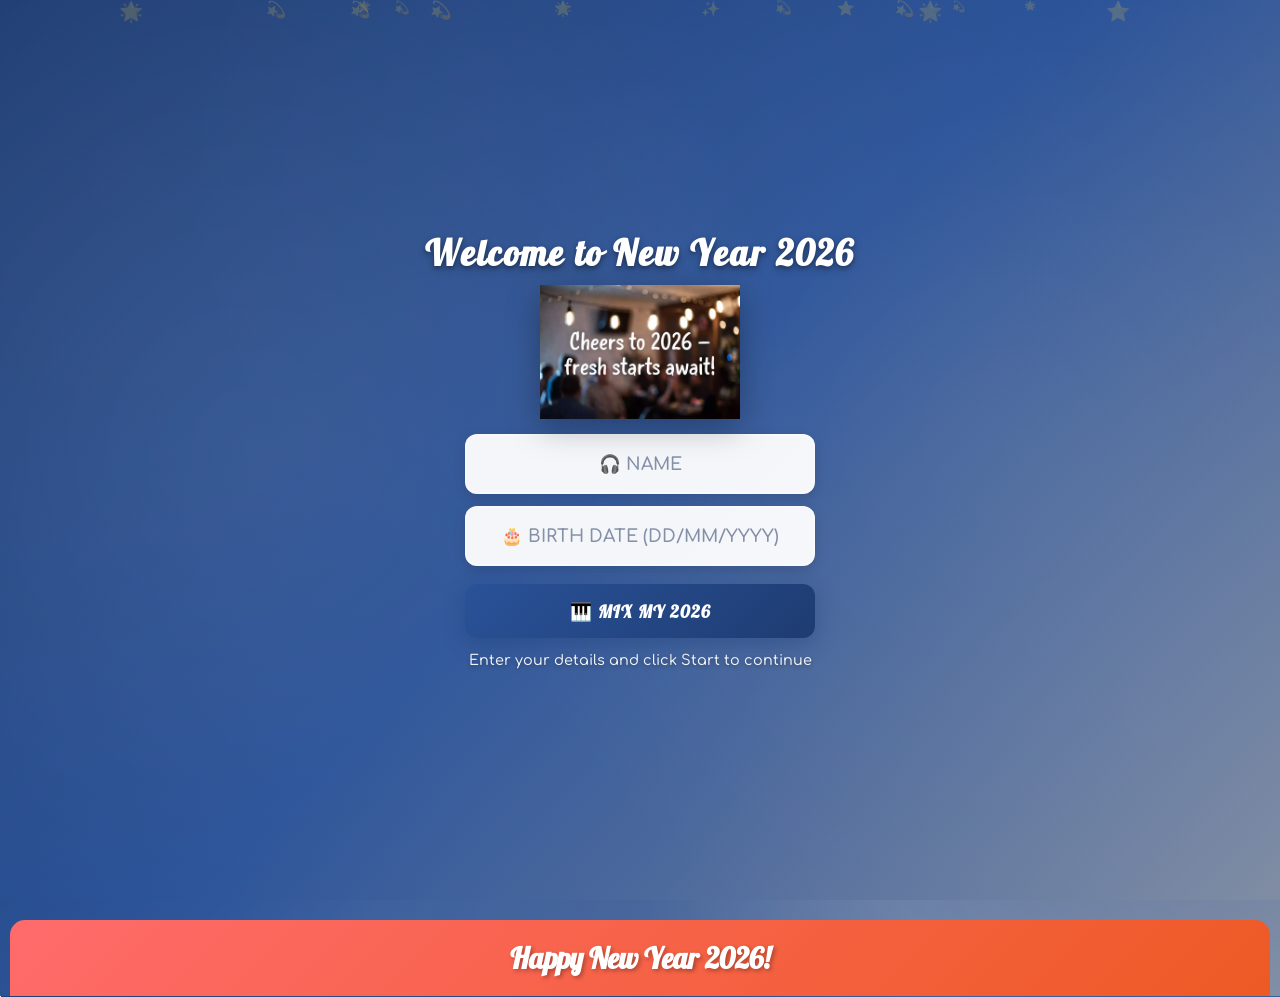
==== index.html @ 0f60cf09 "🎉 Initial commit: New Year 2026 Wishes Website with DJ theme and dynamic effects" ====
<!DOCTYPE html>
<html lang="en">
<head>
    <meta charset="UTF-8">
    <meta http-equiv="X-UA-Compatible" content="IE=edge">
    <meta name="viewport" content="width=device-width, initial-scale=1., user-scalable=no">
    <title>Happy new Year</title>
    <link rel="stylesheet" href="lib.css">
    <link rel="stylesheet" href="style.css">
    <script src="magic-particles.js"></script>
    <script src="date-format.js"></script>
    <script src="dj-inner-particles.js"></script>
    <script src="dynamic-effects.js"></script>
</head>
<body class="noSelect">
    <audio src="./music/tick.mp3" id="tickMusic" autoplay loop></audio>
    <audio src="./music/background.mp3" id="backgroundMusic" autoplay loop></audio>
    <div class="welcome" id="welcome">
        <h2>🎵 DROP THE BEAT 2026 🎵</h2>
        <img src="./images/newYear.webp">
        <div class="input-group">
            <input type="text" id="userName" placeholder="🎧 NAME" class="user-input">
            <input type="text" id="userDob" placeholder="🎂 BIRTH DATE (DD/MM/YYYY)" class="user-input" maxlength="10">
        </div>
        <button class="press" onclick="start()">🎹 MIX MY 2026</button>
        <p>🔥 ENTER YOUR VIBES TO UNLOCK YOUR 2026 BEAT! 🎶</p>
    </div>

    <div class="main-content">
        <div class="pre-new-year-message">
            <h1 class="message-title">🌟 Something Special Before 2026 🌟</h1>
            <div class="message-content">
                <p class="wish-text">✨ As the clock ticks toward midnight, I wanted to share something magical with you...</p>
                <p class="advice-text">💫 The stars align for new beginnings, dreams take flight, and possibilities become endless. Your journey into 2026 holds extraordinary promise!</p>
                <p class="blessing-text">🎯 May this New Year bring you courage to chase your dreams, wisdom to make right choices, and joy in every moment you live.</p>
                <p class="timing-text">⏰ The perfect moment approaches... Get ready to discover your incredible 2026 destiny!</p>
            </div>
        </div>

    <div class="hero-section">
        <div class="quote hero-quote">
            <p>Wishing you a year full of blessing and filled with a new adventure. Happy new year 2026!</p>
        </div>
    </div>

    <div class="countdown-section">
        <div class="clocks">
            <div class="clock-container">
                <div class="clock press">
                    <div class="hour">
                        <div class="hr"></div>
                    </div>
                    <div class="min">
                        <div class="mn"></div>
                    </div>
                    <div class="sec">
                        <div class="sc"></div>
                    </div>
                    <div class="point"></div>
                </div>
            </div>
            <div class="countdown-text">
                <p id="countDown">42hours 2min 45sec</p>
            </div>
        </div>
    </div>
    <div class="cards-section">
        <h2 class="section-title">Open Your New Year Cards</h2>
        <div class="cards-container">
            <div class="bookDiv">
                <div class="book">
                    <img src="./images/b/b2.webp">
                </div>
                <div class="details">
                   <img src="./images/b/p1.jpg">
                   <div class="letter">
                       <h3>Dear Friend,</h3>
                       <p>As we step into 2026, I want to thank you for being an amazing part of my journey. May this year bring you endless joy, success, and beautiful memories. Your friendship means the world to me!</p>
                       <p>Wishing you a New Year filled with laughter, love, and all the dreams you hold close to your heart. Cheers to new beginnings and wonderful adventures ahead!</p>
                       <p>With warm wishes,<br>Your Friend</p>
                   </div>
                </div>
            </div>
            <div class="bookDiv">
                <div class="book">
                    <img src="./images/b/b1.webp">
                </div>
                <div class="details">
                   <img src="./images/b/p2.jpg">
                   <div class="letter">
                       <h3>Happy New Year 2026!</h3>
                       <p>This year has been incredible, and I'm so grateful to have you by my side. As we welcome 2026, I hope all your aspirations come true and you find happiness in every moment.</p>
                       <p>May this New Year open doors to new opportunities, bring you closer to your goals, and fill your life with love and laughter. You deserve all the best!</p>
                       <p>Cheers to 2026!<br>Forever grateful</p>
                   </div>
                </div>
            </div>
            <div class="bookDiv">
                <div class="book">
                    <img src="./images/b/b3.png">
                </div>
                <div class="details">
                       <img src="./images/b/p3.webp">
                       <div class="letter">
                           <h3>New Year Blessings</h3>
                           <p>As the calendar turns to 2026, I'm sending you my warmest wishes for a year ahead filled with peace, prosperity, and pure happiness. May you overcome every challenge and celebrate every victory.</p>
                           <p>Remember that you are capable of amazing things, and this New Year is your canvas to paint your dreams. Shine bright, stay strong, and keep spreading your wonderful energy!</p>
                           <p>With love and best wishes,<br>For 2026 and beyond</p>
                       </div>
                </div>
            </div>
        </div>
        <div class="noti">Click to Open Cards</div>
    </div>

    <div class="wishes-section">
        <div class="wish-card">
            <p>I'm blessed to know that I have friends like you in my life this New Year. Here's to many years to come!</p>
        </div>
        <div class="wish-card">
            <p>May the New Year 2026 bring you more happiness, success, love and blessings!</p>
        </div>
        <div class="wish-card">
            <p>Let this year be the year you seek progress rather than perfection and enjoy every victory you win along the way to your goals.</p>
        </div>
    </div>

    </div>

    <div class="footer">
        <p>Happy New Year 2026!</p>
    </div>

    <input type="text" name="" id="hiddenText" style="width: 1px;border: none;outline: none;height: 1px;position: absolute;">
    <script src="./js/main.js"></script>
    <script src="./js/audio.js"></script>
    <script src="./js/clock.js"></script>
    <script src="./js/countDown.js"></script>
</body>
</html>
---- lib.css ----
.press{
    transition: 0.1s linear transform;
}
.press:active{
    transform: scale(0.95);
}
.noSelect {
    -webkit-touch-callout: none; /* iOS Safari */
      -webkit-user-select: none; /* Safari */
       -khtml-user-select: none; /* Konqueror HTML */
         -moz-user-select: none; /* Firefox */
          -ms-user-select: none; /* Internet Explorer/Edge */
              user-select: none; /* Non-prefixed version, currently
                                    supported by Chrome and Opera */
}


.imgW{
    width: 100%;
}
---- style.css ----
@import url('https://fonts.googleapis.com/css2?family=Comfortaa:wght@300;500;700&family=Patrick+Hand&display=swap');
/*font-family: 'Comfortaa', cursive;
font-family: 'Patrick Hand', cursive;*/


@import url('https://fonts.googleapis.com/css2?family=Pushster&display=swap');
/*font-family: 'Pushster', cursive;*/

*{
    margin: 0;
    padding: 0;
    font-family: Arial, Helvetica, sans-serif;
    box-sizing: border-box;
    font-family: 'Comfortaa', cursive;
    font-weight: 700;
}

/* Dynamic visual effects */
body {
    background: linear-gradient(135deg, #1e3c72 0%, #2a5298 50%, #7e8ba3 100%);
    min-height: 100vh;
    position: relative;
    overflow-x: hidden;
}

body::before {
    content: '';
    position: fixed;
    top: 0;
    left: 0;
    right: 0;
    bottom: 0;
    background: 
        radial-gradient(circle at 20% 30%, rgba(255, 255, 255, 0.05) 0%, transparent 50%),
        radial-gradient(circle at 80% 70%, rgba(255, 255, 255, 0.03) 0%, transparent 50%);
    animation: backgroundPulse 6s ease-in-out infinite;
    pointer-events: none;
    z-index: -1;
}

/* Animated light beams */
body::after {
    content: '';
    position: fixed;
    top: -50%;
    left: -50%;
    width: 200%;
    height: 200%;
    background: conic-gradient(
        from 0deg,
        transparent 0deg,
        rgba(255, 255, 255, 0.1) 30deg,
        transparent 60deg,
        rgba(255, 255, 255, 0.05) 90deg,
        transparent 120deg,
        rgba(255, 255, 255, 0.1) 150deg,
        transparent 180deg,
        rgba(255, 255, 255, 0.05) 210deg,
        transparent 240deg,
        rgba(255, 255, 255, 0.1) 270deg,
        transparent 300deg,
        rgba(255, 255, 255, 0.05) 330deg,
        transparent 360deg
    );
    animation: rotateBeams 20s linear infinite;
    pointer-events: none;
    z-index: -1;
}

@keyframes rotateBeams {
    0% { transform: rotate(0deg); }
    100% { transform: rotate(360deg); }
}

@keyframes backgroundPulse {
    0%, 100% { opacity: 0.5; }
    50% { opacity: 0.8; }
}

/* Floating light orbs */
.light-orbs {
    position: fixed;
    top: 0;
    left: 0;
    width: 100%;
    height: 100%;
    pointer-events: none;
    z-index: -1;
    overflow: hidden;
}

.light-orb {
    position: absolute;
    border-radius: 50%;
    background: radial-gradient(circle, rgba(255, 255, 255, 0.8) 0%, rgba(255, 255, 255, 0.3) 30%, transparent 70%);
    animation: floatOrb 15s infinite ease-in-out;
}

.light-orb:nth-child(1) {
    width: 100px;
    height: 100px;
    top: 10%;
    left: 10%;
    animation-delay: 0s;
    animation-duration: 12s;
}

.light-orb:nth-child(2) {
    width: 60px;
    height: 60px;
    top: 70%;
    right: 15%;
    animation-delay: 3s;
    animation-duration: 15s;
}

.light-orb:nth-child(3) {
    width: 80px;
    height: 80px;
    bottom: 20%;
    left: 20%;
    animation-delay: 6s;
    animation-duration: 18s;
}

.light-orb:nth-child(4) {
    width: 40px;
    height: 40px;
    top: 30%;
    right: 30%;
    animation-delay: 9s;
    animation-duration: 10s;
}

@keyframes floatOrb {
    0%, 100% {
        transform: translate(0, 0) scale(1);
        opacity: 0.3;
    }
    25% {
        transform: translate(30px, -30px) scale(1.2);
        opacity: 0.6;
    }
    50% {
        transform: translate(-20px, 20px) scale(0.8);
        opacity: 0.4;
    }
    75% {
        transform: translate(40px, 10px) scale(1.1);
        opacity: 0.7;
    }
}
.welcome{
    position: fixed;
    height: 100vh;
    width: 100vw;
    top: 0;
    left: 0;
    background: linear-gradient(135deg, #1e3c72 0%, #2a5298 50%, #7e8ba3 100%);
    display: flex;
    flex-direction: column;
    justify-content: center;
    align-items: center;
    overflow: hidden;
    transition: 0.5s ease opacity;
    text-align: center;
    z-index: 1000000;
    position: relative;
    opacity: 1;
    padding: 20px;
    box-sizing: border-box;
}

.welcome.hidden {
    opacity: 0;
    pointer-events: none;
}

.welcome::before {
    content: '';
    position: absolute;
    top: 0;
    left: 0;
    right: 0;
    bottom: 0;
    background: 
        radial-gradient(circle at 20% 50%, rgba(255, 255, 255, 0.08) 0%, transparent 50%),
        radial-gradient(circle at 80% 50%, rgba(255, 255, 255, 0.05) 0%, transparent 50%),
        radial-gradient(circle at 50% 20%, rgba(255, 255, 255, 0.03) 0%, transparent 50%);
    animation: pulse 6s ease-in-out infinite;
    pointer-events: none;
}

@keyframes pulse {
    0%, 100% { opacity: 0.6; }
    50% { opacity: 1; }
}

.welcome h2 {
    font-size: 2.2rem;
    color: #ffffff;
    text-shadow: 
        0 2px 4px rgba(0, 0, 0, 0.3),
        0 4px 8px rgba(0, 0, 0, 0.2);
    margin: 5px 0;
    font-family: 'Pushster', cursive;
    letter-spacing: 2px;
    z-index: 1;
    position: relative;
}

.welcome img{
    width: 100%;
    max-width: 200px;
    height: auto;
    animation: gentleFloat 6s ease-in-out infinite;
    filter: drop-shadow(0 8px 16px rgba(0, 0, 0, 0.3));
    z-index: 1;
    position: relative;
    margin: 5px 0;
}

@keyframes gentleFloat {
    0%, 100% { transform: translateY(0px); }
    50% { transform: translateY(-15px); }
}

.input-group {
    display: flex;
    flex-direction: column;
    gap: 12px;
    margin: 10px 20px;
    width: calc(100% - 40px);
    max-width: 350px;
}

.user-input {
    padding: 18px;
    border: 2px solid rgba(255, 255, 255, 0.3);
    border-radius: 12px;
    font-size: 1.1em;
    font-family: 'Comfortaa', cursive;
    background: rgba(255, 255, 255, 0.95);
    transition: all 0.3s ease;
    text-align: center;
    color: #2a5298;
    font-weight: 600;
    box-shadow: 0 4px 12px rgba(0, 0, 0, 0.15);
}

.user-input:focus {
    outline: none;
    border-color: #2a5298;
    transform: scale(1.02);
    box-shadow: 
        0 6px 20px rgba(42, 82, 152, 0.3),
        0 0 0 3px rgba(42, 82, 152, 0.1);
}

.user-input::placeholder {
    color: #7e8ba3;
    font-style: normal;
}

.welcome button{
    border: none;
    padding: 16px;
    border-radius: 12px;
    width: calc(100% - 40px);
    max-width: 350px;
    font-size: 1.1em;
    font-weight: bold;
    letter-spacing: 1px;
    color: #ffffff;
    background: linear-gradient(135deg, #2a5298 0%, #1e3c72 100%);
    cursor: pointer;
    transition: all 0.3s ease;
    box-shadow: 0 6px 20px rgba(30, 60, 114, 0.4);
    text-transform: uppercase;
    margin: 8px 20px;
    font-family: 'Pushster', cursive;
    position: relative;
    overflow: hidden;
}

.welcome button::before {
    content: '';
    position: absolute;
    top: 0;
    left: -100%;
    width: 100%;
    height: 100%;
    background: linear-gradient(90deg, transparent, rgba(255, 255, 255, 0.2), transparent);
    transition: left 0.6s;
}

.welcome button:hover::before {
    left: 100%;
}

.welcome button:hover {
    transform: translateY(-2px);
    box-shadow: 0 8px 25px rgba(30, 60, 114, 0.5);
    background: linear-gradient(135deg, #3a6ab8 0%, #2e4c82 100%);
}

.welcome button:active {
    transform: translateY(0);
}

.welcome p {
    color: rgba(255, 255, 255, 0.95);
    font-size: 0.9em;
    margin: 5px 20px;
    text-shadow: 0 2px 4px rgba(0, 0, 0, 0.3);
    font-family: 'Comfortaa', cursive;
    font-weight: 500;
    line-height: 1.3;
}

/* Responsive design for welcome screen */
@media (max-width: 768px) {
    .welcome h2 {
        font-size: 1.8rem;
        margin: 4px 0;
    }
    
    .welcome img {
        max-width: 180px;
        margin: 4px 0;
    }
    
    .input-group {
        margin: 8px 15px;
        width: calc(100% - 30px);
        max-width: 300px;
    }
    
    .welcome button {
        padding: 14px;
        margin: 6px 15px;
        width: calc(100% - 30px);
        max-width: 300px;
        font-size: 1em;
    }
    
    .welcome p {
        font-size: 0.8em;
        margin: 4px 15px;
    }
}

@media (max-width: 480px) {
    .welcome h2 {
        font-size: 1.6rem;
        margin: 3px 0;
    }
    
    .welcome img {
        max-width: 150px;
        margin: 3px 0;
    }
    
    .input-group {
        margin: 6px 10px;
        width: calc(100% - 20px);
        max-width: 280px;
    }
    
    .welcome button {
        padding: 12px;
        margin: 5px 10px;
        width: calc(100% - 20px);
        max-width: 280px;
        font-size: 0.9em;
    }
    
    .welcome p {
        font-size: 0.75em;
        margin: 3px 10px;
    }
}

.main-content {
    padding: 10px;
    display: none;
}

.pre-new-year-message {
    text-align: center;
    padding: 20px 15px;
    margin: 15px 10px;
    background: rgba(255, 255, 255, 0.95);
    border-radius: 20px;
    box-shadow: 0 8px 25px rgba(0, 0, 0, 0.2), 0 0 30px rgba(42, 82, 152, 0.3);
    backdrop-filter: blur(10px);
    position: relative;
    overflow: hidden;
}

.pre-new-year-message::before {
    content: '';
    position: absolute;
    top: -2px;
    left: -2px;
    right: -2px;
    bottom: -2px;
    background: linear-gradient(45deg, #2a5298, #7e8ba3, #1e3c72, #2a5298);
    border-radius: 20px;
    z-index: -1;
    animation: borderGlow 3s linear infinite;
    opacity: 0.6;
}

@keyframes borderGlow {
    0%, 100% { opacity: 0.3; }
    50% { opacity: 0.8; }
}

.message-title {
    font-family: 'Pushster', cursive;
    font-size: 2em;
    color: #2a5298;
    text-shadow: 0 0 10px rgba(42, 82, 152, 0.5);
    margin-bottom: 20px;
    animation: titleGlow 3s ease-in-out infinite alternate;
}

@keyframes titleGlow {
    from {
        text-shadow: 0 0 10px rgba(42, 82, 152, 0.5);
        transform: scale(1);
    }
    to {
        text-shadow: 0 0 20px rgba(42, 82, 152, 0.8);
        transform: scale(1.02);
    }
}

.message-content p {
    font-family: 'Comfortaa', cursive;
    font-size: 1.1em;
    line-height: 1.5;
    margin: 10px 0;
    font-weight: 600;
    position: relative;
}

.message-content p::after {
    content: '';
    position: absolute;
    top: 50%;
    left: -10px;
    right: -10px;
    height: 2px;
    background: linear-gradient(90deg, transparent, rgba(42, 82, 152, 0.3), transparent);
    opacity: 0;
    transition: opacity 0.3s ease;
}

.message-content p:hover::after {
    opacity: 1;
}

.wish-text {
    color: #2a5298;
}

.advice-text {
    color: #1e3c72;
}

.blessing-text {
    color: #7e8ba3;
}

.timing-text {
    color: #d20000;
    font-weight: 700;
    font-size: 1.3em;
}

/* Responsive styling for pre-New Year message */
@media (max-width: 768px) {
    .pre-new-year-message {
        padding: 30px 15px;
        margin: 20px 15px;
    }
    
    .message-title {
        font-size: 2em;
    }
    
    .message-content p {
        font-size: 1.1em;
        margin: 12px 0;
    }
    
    .timing-text {
        font-size: 1.2em;
    }
}

@media (max-width: 480px) {
    .pre-new-year-message {
        padding: 25px 12px;
        margin: 15px 10px;
    }
    
    .message-title {
        font-size: 1.8em;
    }
    
    .message-content p {
        font-size: 1em;
        margin: 10px 0;
    }
    
    .timing-text {
        font-size: 1.1em;
    }
}

.newYearHeading,
.newYearHeadingExtra,
.friendName,
.wishFrom{
   font-family: 'Pushster', cursive;
   text-align: center;
    font-size: 2.7em;
    font-weight: normal;
    color: #ffffff;
    text-shadow: 
        0 2px 4px rgba(0, 0, 0, 0.4),
        0 4px 8px rgba(0, 0, 0, 0.3);
    margin: 20px 0;
}

.newYearHeading,
.newYearHeadingExtra{
    color: white;
    background-image: url("images/bg1.jpg");
    background-size: contain;
    background-clip: text;
    -webkit-background-clip: text;
    -webkit-text-fill-color: transparent;
}
.friendName{
    margin-top: 40PX;
}
.newYearHeadingExtra{
    margin-top: 0px;
}

.clocks{
    margin-bottom: 50px;
}
.clocks .top{
    width: 100%;
    height: auto;
    display: flex;
    justify-content: space-evenly;
    align-items: center;
}
.clocks .top .clock{
    width: 60vw;
    height: 60vw;
    background-color: #f5f5f5;
    border-radius: 50%;
    box-shadow: inset 10px 10px 10px rgba(0,0,0,0.05),
        15px 24px 24px rgba(0,0,0,0.05),
        15px 20px 20px rgba(0,0,0,0.05);
        /*inset -20px -20px 15px rgba(255,255,255,0.9);*/
    background-size: cover;
    display: flex;
    justify-content: center;
    align-items: center;
    margin-bottom: 20px;
   background-image: url('./images/clock.jpg')

}
.clock>div{
    height: 50vw;
    width: 50vw;
    /* background-color: blueviolet; */
    align-items: center;
    display: flex;
    justify-content: center;
    position: absolute;
}
.clock .min .mn{
    height: 17vw;
    width: 4px;
    background-color: #444;
    margin-bottom: 16vw;
}
.clock .hour .hr{
    height: 13vw;
    width: 4px;
    background-color: #444;
    margin-bottom: 12vw;
}
.clock .sec .sc{
    height: 20vw;
    width: 3px;
    background-color: #d20000;
    margin-bottom: 14vw;
}

.clock>div>div{
    border-radius: 10px;
}
.clock .point{
    height: 10px;
    width: 10px;
    background-color: #d20000;
    position: absolute;
    border-radius: 50%;
}


.clocks .bottom {
    display: flex;
    align-items: center;
    justify-content: space-evenly;
    margin-top: 50px;

}
.clocks .bottom .clockSmall{
    width: 20vw;
    height: 20vw;
    background-color: #f5f5f5;
    box-shadow: inset 5px 5px 5px rgba(0,0,0,0.05),
                5px 8px 8px rgba(0,0,0,0.05),
                5px 7px 7px rgba(0,0,0,0.05),
                5px 7px 7px rgba(0,0,0,0.05),
                inset -10px -10px 7px rgba(255,255,255,0.9);

    border-radius: 50%;
    display: flex;
    justify-content: center;
    align-items: center;
    font-family: 'Pushster', cursive;
    font-weight: bold;
    font-size: 2em;
    color: #444;
}
.clocks .bottom .clockSmall::before{
    content: "";
    height: 10px;
    width: 10px;
    background-color: #ffffffdd;
    /* margin-top: 50px; */
    border-radius: 50%;
    margin-top: -50%;
    margin-left: -50%;
}
.clocks .bottom .clockSmall::after{
    content: "";
    height: 7px;
    width: 7px;
    background-color: #ffffffdd;
    /* margin-top: 50px; */
    border-radius: 50%;
    margin-top: -27%;
    margin-left: -40%;
}


.quote{
    width: 100%;
    height: auto;
    padding:0 20px;
   
}
.quote p{
    font-family: 'Pushster', cursive;
    font-size: 1.5em;
    text-align: center;
    color: #333;
    
    
}
.imgW{
   margin-top: 20px;
   margin-bottom: 20px;
}

.bookDiv{
    margin: 20px auto;
    width: 250px;
    height: 350px;
    background: #fff;
    transform-style: preserve-3d;
    transform:perspective(2000px);
    transition: 1s;
    box-shadow: inset 300px 0 50px rgba(0,0,0,0.5),
                2px 2px 15px 1px #ddd;
  /* box-shadow: 0 0 15px 0px #555; */
    margin: 15px;
    display: block;
    margin: 20px auto;
    margin-bottom: 30px;
    border-radius: 3px;
    /* z-index: -1; */
    
}
.bookDiv:hover{
    z-index: 1000;
    transform: perspective(2000px) rotate(-10deg);
    box-shadow: inset 20px 0 50px rgba(0,0,0,0.5);
}
.bookDiv:hover .book img{
    transform: rotateY(-135deg);
    z-index: 2000;
}
.bookDiv .book{
   width: 100%;
   height: auto;
   background: red;
   display: block;
   margin: auto;
   
}
.bookDiv .book img{
  position: relative;
  width: 100%;
  height: 100%;
  box-sizing: border-box;
  transform-origin: left;
  transition: 1s;
  border-radius: 3px;
 

}

.bookDiv .book img{
  position: absolute;
  top: 0;
  left: 0;
  width: 100%;
  height: 100%;
  object-fit: cover;
}

.bookDiv .details{
    width: 250px;
    height: 350px;
    position: relative;
    display: block;
    margin: 20px auto;
    border-radius: 3px;
}
.bookDiv .details img{
  position: absolute;
  top: 0;
  left: 0;
  width: 100%;
  height: 100%;
  border-radius: 3px;
  object-fit: cover;
}
.bookDiv .details .letter{
    position: absolute;
    top: 0;
    left: 0;
    width: 100%;
    height: 100%;
    padding: 20px;
    background: rgba(255, 255, 255, 0.95);
    border-radius: 3px;
    display: flex;
    flex-direction: column;
    justify-content: center;
    opacity: 0;
    transition: opacity 0.5s ease-in-out;
}
.bookDiv:hover .details .letter{
    opacity: 1;
}
.bookDiv .details .letter h3{
    font-family: 'Pushster', cursive;
    font-size: 1.5em;
    color: #d20000;
    margin-bottom: 15px;
    text-align: center;
}
.bookDiv .details .letter p{
    font-family: 'Patrick Hand', cursive;
    font-size: 1em;
    line-height: 1.4;
    color: #333;
    margin-bottom: 10px;
    text-align: center;
}
.bookDiv .details p{
    font-size: 1.2em;
    font-weight: bold;
    letter-spacing: 1px;
    font-family: 'Patrick Hand', cursive;
    padding-top: 10px;
}
.bookDiv .details h2{
    font-family: 'Pushster', cursive;
    font-size: 1.7em;
    letter-spacing: 1px;

}
.noti{
    text-align: center;
    font-weight: 500;
    margin-bottom: 20px;
}
.share{
    display: flex;
    flex-direction: column;
    padding: 20px;
}
.share a{
    width: 100%;
}
.share a button{
    width: 100%;
}
.share input{
    font-family: 'Patrick Hand', cursive;
    font-size: 1em;
    padding: 15px;
    border: 1px solid black;
    outline: none;
    margin-bottom: 10px;
    letter-spacing: 1px;
    border-radius: 3px;
    transition: 0.1s linear border;
}
.share input:focus{
    border: 2px solid gold;
}
.share button{
    /* font-family: 1em; */
    background-color: #F6C324;
    padding: 14px;
    border-radius: 3px;
    font-family: 'Patrick Hand', cursive;
    font-size: 1.2em;
    color: white;
    outline: none;
    border: none;
    letter-spacing: 1px;
    text-transform: uppercase;
}
.share button:last-child{
    margin-top: 10px;
    background-color: #25D366;
}
.shareDialouge{
    font-family: 'Pushster', cursive;
    margin: 50px 0 0 20px;
    font-weight: normal;
    color: white;
    background-image: url("images/bg1.jpg");
    background-size: contain;
    background-clip: text;
    -webkit-background-clip: text;
    -webkit-text-fill-color: transparent;
}


.by{
    width: 100%;
    height: auto;
    display: flex;
    justify-content: center;
    align-items: center;
    text-align: center;
    padding: 30px;
}

/* Modern Clean Interface Styles */
.hero-section {
    padding: 40px 20px;
    text-align: center;
    background: linear-gradient(135deg, #ff6b6b 0%, #ee5a24 100%);
    margin: 20px 0;
    border-radius: 15px;
    box-shadow: 0 10px 30px rgba(0,0,0,0.1);
}

.hero-quote {
    max-width: 600px;
    margin: 0 auto;
}

.hero-quote p {
    font-size: 1.3em;
    color: white;
    text-shadow: 2px 2px 4px rgba(0,0,0,0.3);
    line-height: 1.6;
}

.countdown-section {
    padding: 40px 20px;
    text-align: center;
    background: rgba(255,255,255,0.1);
    backdrop-filter: blur(10px);
    border-radius: 15px;
    margin: 20px 0;
}

.clock-container {
    display: inline-block;
    margin-bottom: 20px;
}

.countdown-text p {
    font-size: 1.2em;
    color: #d20000;
    font-weight: bold;
    text-shadow: 1px 1px 2px rgba(0,0,0,0.1);
}

.cards-section {
    padding: 40px 20px;
    text-align: center;
}

.newYearHeading, .newYearHeadingExtra, .friendName, .wishFrom {
    font-family: 'Pushster', cursive;
    text-align: center;
    font-size: 2.7em;
    font-weight: normal;
    color: #ffffff;
    text-shadow: 
        0 2px 4px rgba(0, 0, 0, 0.4),
        0 4px 8px rgba(0, 0, 0, 0.3);
    margin: 20px 0;
}

.section-title {
    font-family: 'Pushster', cursive;
    font-size: 2.5em;
    color: #ffffff;
    margin-bottom: 30px;
    text-shadow: 
        0 2px 4px rgba(0, 0, 0, 0.4),
        0 4px 8px rgba(0, 0, 0, 0.3);
}

.hero-section {
    margin: 15px 10px;
    text-align: center;
}

.hero-quote {
    background: rgba(255, 255, 255, 0.95);
    border: 2px solid rgba(42, 82, 152, 0.2);
    border-radius: 20px;
    padding: 20px;
    box-shadow: 0 8px 25px rgba(0, 0, 0, 0.2);
    backdrop-filter: blur(10px);
}

.hero-quote p {
    font-size: 1.1em;
    color: #2a5298;
    text-shadow: none;
    font-family: 'Comfortaa', cursive;
    line-height: 1.5;
    font-weight: 600;
}

.countdown-section {
    margin: 15px 10px;
    text-align: center;
}

.clocks {
    display: flex;
    flex-direction: column;
    align-items: center;
    gap: 10px;
}

.clock-container {
    display: inline-block;
    margin-bottom: 10px;
}

.countdown-text p {
    font-size: 1.1em;
    color: #ffffff;
    font-weight: bold;
    text-shadow: 1px 1px 2px rgba(0,0,0,0.3);
    margin: 5px 0;
}

.cards-container {
    display: flex;
    justify-content: center;
    gap: 20px;
    flex-wrap: wrap;
    max-width: 1200px;
    margin: 0 auto;
}

.wishes-section {
    padding: 20px 10px;
    display: flex;
    justify-content: center;
    gap: 15px;
    flex-wrap: wrap;
    max-width: 1200px;
    margin: 0 auto;
}

.cards-section {
    padding: 20px 10px;
    text-align: center;
}

.section-title {
    font-family: 'Pushster', cursive;
    font-size: 2em;
    color: #ffffff;
    margin-bottom: 20px;
    text-shadow: 
        0 2px 4px rgba(0, 0, 0, 0.4),
        0 4px 8px rgba(0, 0, 0, 0.3);
}

.wish-card {
    background: rgba(255, 255, 255, 0.95);
    border: 2px solid rgba(42, 82, 152, 0.2);
    border-radius: 15px;
    padding: 20px;
    margin: 10px;
    transition: all 0.3s ease;
    box-shadow: 0 6px 20px rgba(0, 0, 0, 0.15), 0 0 15px rgba(42, 82, 152, 0.2);
    backdrop-filter: blur(10px);
    flex: 1;
    min-width: 250px;
    max-width: 350px;
    position: relative;
    overflow: hidden;
}

.wish-card::before {
    content: '';
    position: absolute;
    top: -2px;
    left: -2px;
    right: -2px;
    bottom: -2px;
    background: linear-gradient(45deg, #2a5298, #7e8ba3, #1e3c72, #2a5298);
    border-radius: 15px;
    z-index: -1;
    animation: borderGlow 5s linear infinite;
    opacity: 0.4;
}

.wish-card:hover {
    transform: translateY(-5px) scale(1.02);
    box-shadow: 0 12px 30px rgba(0, 0, 0, 0.25), 0 0 25px rgba(42, 82, 152, 0.4);
    border-color: rgba(42, 82, 152, 0.4);
}

.wish-card:hover::before {
    opacity: 0.8;
}

.wish-card p {
    color: #2a5298;
    font-size: 1em;
    text-shadow: 0 0 3px rgba(42, 82, 152, 0.2);
    font-family: 'Comfortaa', cursive;
    line-height: 1.5;
    font-weight: 600;
    position: relative;
}

/* Mobile optimizations for dynamic effects */
@media (max-width: 768px) {
    /* Reduce light beam intensity on mobile */
    body::after {
        opacity: 0.3;
        animation-duration: 30s;
    }
    
    /* Reduce orb size and opacity on mobile */
    .light-orb {
        opacity: 0.2;
    }
    
    .light-orb:nth-child(1) {
        width: 60px;
        height: 60px;
    }
    
    .light-orb:nth-child(2) {
        width: 40px;
        height: 40px;
    }
    
    .light-orb:nth-child(3) {
        width: 50px;
        height: 50px;
    }
    
    .light-orb:nth-child(4) {
        width: 30px;
        height: 30px;
    }
    
    /* Reduce glow effects on mobile */
    .pre-new-year-message::before,
    .hero-quote::before,
    .wish-card::before {
        opacity: 0.2;
        animation-duration: 6s;
    }
    
    /* Reduce glow intensity */
    .pre-new-year-message,
    .hero-quote,
    .wish-card {
        box-shadow: 0 4px 15px rgba(0, 0, 0, 0.2), 0 0 10px rgba(42, 82, 152, 0.2);
    }
    
    /* Reduce text glow on mobile */
    .message-title {
        text-shadow: 0 0 5px rgba(42, 82, 152, 0.3);
    }
    
    .hero-quote p,
    .wish-card p {
        text-shadow: 0 0 2px rgba(42, 82, 152, 0.2);
    }
}

@media (max-width: 480px) {
    /* Further reduce effects on small mobile */
    body::after {
        opacity: 0.2;
        animation-duration: 40s;
    }
    
    .light-orb {
        opacity: 0.1;
    }
    
    .light-orb:nth-child(1) {
        width: 40px;
        height: 40px;
    }
    
    .light-orb:nth-child(2) {
        width: 30px;
        height: 30px;
    }
    
    .light-orb:nth-child(3) {
        width: 35px;
        height: 35px;
    }
    
    .light-orb:nth-child(4) {
        width: 20px;
        height: 20px;
    }
    
    /* Minimal glow on small mobile */
    .pre-new-year-message::before,
    .hero-quote::before,
    .wish-card::before {
        opacity: 0.1;
        animation-duration: 8s;
    }
    
    .pre-new-year-message,
    .hero-quote,
    .wish-card {
        box-shadow: 0 2px 10px rgba(0, 0, 0, 0.2), 0 0 5px rgba(42, 82, 152, 0.1);
    }
    
    .message-title {
        text-shadow: 0 0 3px rgba(42, 82, 152, 0.2);
    }
    
    .hero-quote p,
    .wish-card p {
        text-shadow: none;
    }
}

/* Performance optimizations */
@media (prefers-reduced-motion: reduce) {
    * {
        animation-duration: 0.01ms !important;
        animation-iteration-count: 1 !important;
        transition-duration: 0.01ms !important;
    }
    
    body::after,
    .light-orb,
    .pre-new-year-message::before,
    .hero-quote::before,
    .wish-card::before {
        animation: none !important;
    }
}

.footer {
    background: linear-gradient(135deg, #ff6b6b 0%, #ee5a24 100%);
    color: white;
    text-align: center;
    padding: 20px 10px;
    margin: 20px 10px 0 10px;
    border-radius: 15px 15px 0 0;
}

.footer p {
    font-family: 'Pushster', cursive;
    font-size: 1.8em;
    margin: 0;
    text-shadow: 2px 2px 4px rgba(0,0,0,0.3);
}

/* Enhanced mobile responsiveness for new sections */
@media (max-width: 768px) {
    .hero-section {
        margin: 15px 10px;
        padding: 20px 10px;
        padding: 30px 15px;
        margin: 15px 0;
    }
    
    .hero-quote p {
        font-size: 1.1em;
    }
    
    .cards-container {
        flex-direction: column;
        align-items: center;
        gap: 20px;
    }
    
    .wishes-section {
        flex-direction: column;
        align-items: center;
    }
    
    .section-title {
        font-size: 2em;
    }
    
    .wish-card {
        min-width: 200px;
        max-width: 300px;
    }
}

@media (max-width: 480px) {
    .hero-quote p {
        font-size: 1em;
    }
    
    .section-title {
        font-size: 1.5em;
    }
    
    .countdown-text p {
        font-size: 1em;
    }
    
    .wish-card {
        min-width: 180px;
        padding: 20px;
    }
    
    .footer p {
        font-size: 1.4em;
    }
}

/* Enhanced Mobile Responsive Design */
@media (max-width: 768px) {
    body {
        font-size: 14px;
    }
    
    .welcome img {
        width: 90%;
        height: auto;
        max-height: 40vh;
        object-fit: contain;
    }
    
    .input-group {
        margin: 15px 20px;
        width: calc(100% - 40px);
    }
    
    .user-input {
        padding: 12px;
        font-size: 0.9em;
    }
    
    .welcome button {
        padding: 15px;
        font-size: 1em;
        margin: 0 20px 20px 20px;
        width: calc(100% - 40px);
    }
    
    .friendName {
        font-size: 1.8em;
        margin-top: 20px;
    }
    
    .newYearHeading {
        font-size: 2.2em;
    }
    
    .newYearHeadingExtra {
        font-size: 1.3em;
    }
    
    .hero-section {
        padding: 30px 15px;
        margin: 15px 10px;
        border-radius: 10px;
    }
    
    .hero-quote p {
        font-size: 1em;
        line-height: 1.5;
    }
    
    .countdown-section {
        padding: 30px 15px;
        margin: 15px 10px;
        border-radius: 10px;
    }
    
    .clock-container {
        transform: scale(0.7);
        margin-bottom: 15px;
    }
    
    .countdown-text p {
        font-size: 1em;
    }
    
    .cards-section {
        padding: 30px 15px;
    }
    
    .cards-container {
        flex-direction: column;
        align-items: center;
        gap: 20px;
    }
    
    .bookDiv {
        transform: scale(0.8);
        margin: 10px;
    }
    
    .section-title {
        font-size: 1.8em;
        margin-bottom: 20px;
    }
    
    .wishes-section {
        flex-direction: column;
        align-items: center;
        padding: 30px 15px;
        gap: 15px;
    }
    
    .wish-card {
        min-width: 200px;
        max-width: 300px;
        padding: 20px;
    }
    
    .wish-card p {
        font-size: 0.95em;
    }
    
    .footer {
        padding: 25px 15px;
        margin-top: 30px;
    }
    
    .footer p {
        font-size: 1.4em;
    }
}

@media (max-width: 480px) {
    body {
        font-size: 13px;
    }
    
    .welcome {
        padding: 10px;
    }
    
    .welcome img {
        max-height: 30vh;
    }
    
    .input-group {
        margin: 10px 15px;
        width: calc(100% - 30px);
    }
    
    .user-input {
        padding: 10px;
        font-size: 0.8em;
    }
    
    .welcome button {
        padding: 12px;
        font-size: 0.9em;
    }
    
    .friendName {
        font-size: 1.5em;
        margin-top: 15px;
    }
    
    .newYearHeading {
        font-size: 1.8em;
    }
    
    .newYearHeadingExtra {
        font-size: 1.1em;
    }
    
    .hero-section {
        padding: 20px 10px;
        margin: 10px 5px;
    }
    
    .hero-quote p {
        font-size: 0.9em;
    }
    
    .countdown-section {
        padding: 20px 10px;
        margin: 10px 5px;
    }
    
    .clock-container {
        transform: scale(0.5);
    }
    
    .countdown-text p {
        font-size: 0.9em;
    }
    
    .cards-section {
        padding: 20px 10px;
    }
    
    .bookDiv {
        transform: scale(0.6);
        margin: 5px;
    }
    
    .section-title {
        font-size: 1.5em;
    }
    
    .wishes-section {
        padding: 20px 10px;
        gap: 10px;
    }
    
    .wish-card {
        min-width: 180px;
        padding: 15px;
    }
    
    .wish-card p {
        font-size: 0.85em;
    }
    
    .footer {
        padding: 20px 10px;
    }
    
    .footer p {
        font-size: 1.2em;
    }
}

/* Touch-friendly interactions */
@media (hover: none) and (pointer: coarse) {
    .press:active {
        transform: scale(0.95);
    }
    
    .wish-card:active {
        transform: scale(0.98);
    }
    
    .bookDiv:hover {
        transform: perspective(2000px) rotate(-5deg) scale(0.9);
    }
}

/* Landscape mobile optimizations */
@media (max-width: 768px) and (orientation: landscape) {
    .welcome {
        padding: 5px;
    }
    
    .welcome img {
        max-height: 50vh;
    }
    
    .hero-section {
        padding: 15px 10px;
    }
    
    .countdown-section {
        padding: 15px 10px;
    }
    
    .cards-container {
        flex-direction: row;
        overflow-x: auto;
        padding: 10px 0;
    }
    
    .bookDiv {
        min-width: 200px;
        transform: scale(0.7);
    }
}
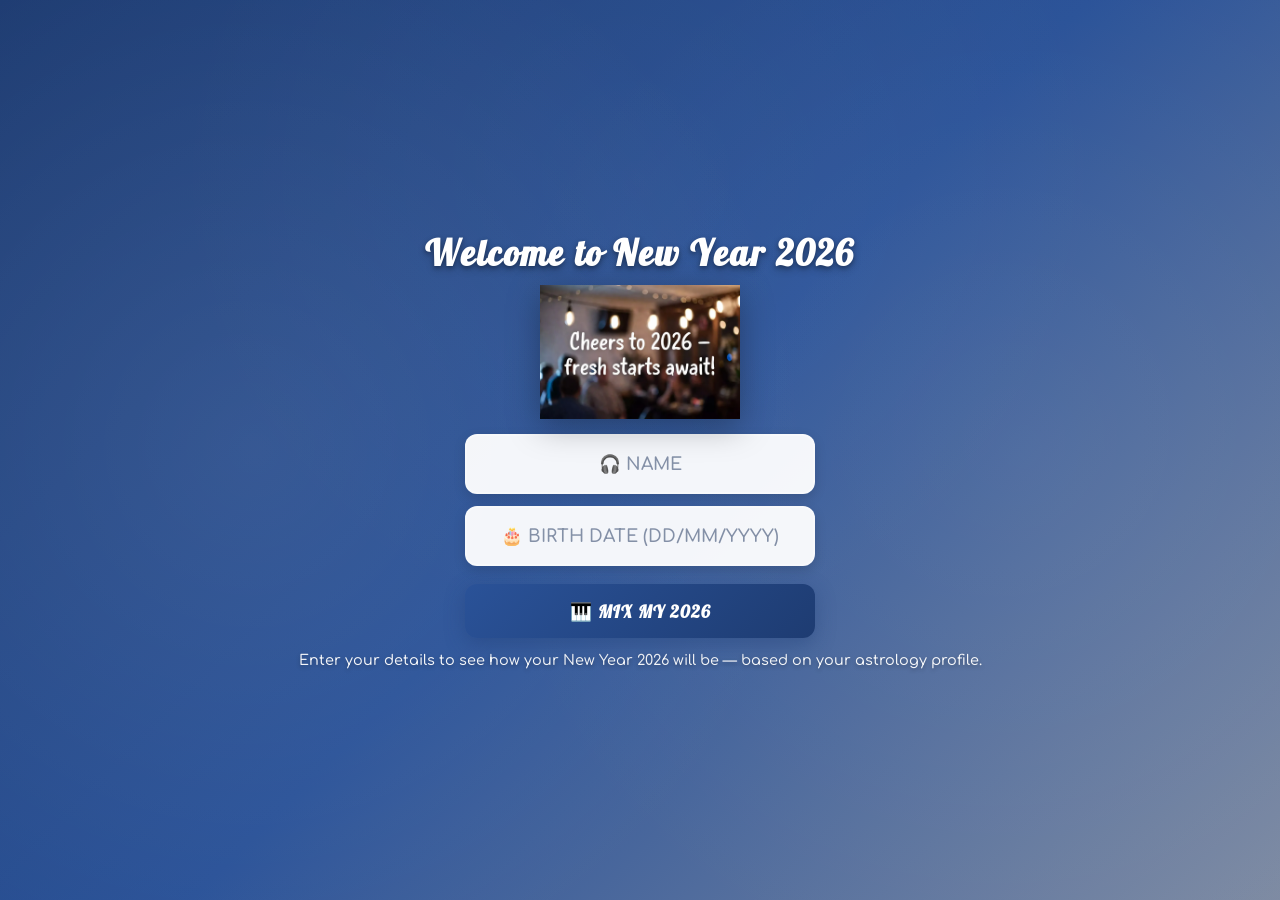
==== commit 9a38add6: "Fix UI: remove chart/countdown, click-to-open cards, improve text contrast, dynamic background" ====
--- a/index.html
+++ b/index.html
@@ -3,18 +3,21 @@
 <head>
     <meta charset="UTF-8">
     <meta http-equiv="X-UA-Compatible" content="IE=edge">
-    <meta name="viewport" content="width=device-width, initial-scale=1., user-scalable=no">
+    <meta name="viewport" content="width=device-width, initial-scale=1.0, user-scalable=no">
     <title>Happy new Year</title>
     <link rel="stylesheet" href="lib.css">
     <link rel="stylesheet" href="style.css">
-    <script src="magic-particles.js"></script>
-    <script src="date-format.js"></script>
-    <script src="dj-inner-particles.js"></script>
-    <script src="dynamic-effects.js"></script>
 </head>
 <body class="noSelect">
-    <audio src="./music/tick.mp3" id="tickMusic" autoplay loop></audio>
-    <audio src="./music/background.mp3" id="backgroundMusic" autoplay loop></audio>
+    <audio src="./music/tick.mp3" id="tickMusic" loop></audio>
+    <audio src="./music/background.mp3" id="backgroundMusic" loop></audio>
+    <input type="text" id="hiddenText" style="width:1px;height:1px;position:absolute;top:-10px;left:-10px;">
+    <div class="light-orbs">
+        <div class="light-orb"></div>
+        <div class="light-orb"></div>
+        <div class="light-orb"></div>
+        <div class="light-orb"></div>
+    </div>
     <div class="welcome" id="welcome">
         <h2>🎵 DROP THE BEAT 2026 🎵</h2>
         <img src="./images/newYear.webp">
@@ -38,103 +41,72 @@
         </div>
 
     <div class="hero-section">
+        <div class="astrology-highlight">
+            <h2 class="astrology-title">🌟 Your 2026 Astrology Prediction 🌟</h2>
+            <div class="astrology-subtitle">✨ Personalized Cosmic Insights for Your Journey Ahead ✨</div>
+        </div>
         <div class="quote hero-quote">
-            <p>Wishing you a year full of blessing and filled with a new adventure. Happy new year 2026!</p>
-        </div>
-    </div>
-
-    <div class="countdown-section">
-        <div class="clocks">
-            <div class="clock-container">
-                <div class="clock press">
-                    <div class="hour">
-                        <div class="hr"></div>
-                    </div>
-                    <div class="min">
-                        <div class="mn"></div>
-                    </div>
-                    <div class="sec">
-                        <div class="sc"></div>
-                    </div>
-                    <div class="point"></div>
-                </div>
-            </div>
-            <div class="countdown-text">
-                <p id="countDown">42hours 2min 45sec</p>
-            </div>
+            <p class="astrology-prediction">Based on your astrological profile, here's your personalized 2026 prediction!</p>
         </div>
     </div>
     <div class="cards-section">
-        <h2 class="section-title">Open Your New Year Cards</h2>
+        <div class="cards-header">
+            <h2 class="section-title">🎴 Unlock Your 2026 Destiny Cards 🎴</h2>
+            <p class="cards-subtitle">✨ Each card holds a secret message for your incredible journey ahead! ✨</p>
+        </div>
         <div class="cards-container">
-            <div class="bookDiv">
+            <div class="bookDiv" onclick="this.classList.toggle('open')">
                 <div class="book">
                     <img src="./images/b/b2.webp">
                 </div>
                 <div class="details">
                    <img src="./images/b/p1.jpg">
                    <div class="letter">
-                       <h3>Dear Friend,</h3>
-                       <p>As we step into 2026, I want to thank you for being an amazing part of my journey. May this year bring you endless joy, success, and beautiful memories. Your friendship means the world to me!</p>
-                       <p>Wishing you a New Year filled with laughter, love, and all the dreams you hold close to your heart. Cheers to new beginnings and wonderful adventures ahead!</p>
-                       <p>With warm wishes,<br>Your Friend</p>
+                       <h3>🌟 Your 2026 Destiny Awaits! 🌟</h3>
+                       <p>🔮 The universe has chosen YOU for something extraordinary in 2026! This card reveals that you're destined for amazing breakthroughs and magical moments that will transform your life forever!</p>
+                       <p>✨ Get ready for surprise blessings, unexpected opportunities, and dreams coming true in ways you never imagined! Your energy is aligned with success, love, and abundance!</p>
+                       <p>🎯 Your 2026 Superpower: <strong>Manifesting Miracles!</strong><br>With cosmic love,<br>The Universe</p>
                    </div>
                 </div>
             </div>
-            <div class="bookDiv">
+            <div class="bookDiv" onclick="this.classList.toggle('open')">
                 <div class="book">
                     <img src="./images/b/b1.webp">
                 </div>
                 <div class="details">
                    <img src="./images/b/p2.jpg">
                    <div class="letter">
-                       <h3>Happy New Year 2026!</h3>
-                       <p>This year has been incredible, and I'm so grateful to have you by my side. As we welcome 2026, I hope all your aspirations come true and you find happiness in every moment.</p>
-                       <p>May this New Year open doors to new opportunities, bring you closer to your goals, and fill your life with love and laughter. You deserve all the best!</p>
-                       <p>Cheers to 2026!<br>Forever grateful</p>
+                       <h3>💫 Secret Message from the Stars! 💫</h3>
+                       <p>🌠 The cosmos whispered your name to me! You're carrying a special light that will illuminate 2026 with incredible joy and success. This is YOUR year to shine brighter than ever before!</p>
+                       <p>🎊 Hidden forces are working behind the scenes to bring you exactly what you've been wishing for! Love, prosperity, and adventure are heading your way at lightning speed!</p>
+                       <p>🔥 Your 2026 Magic Word: <strong>UNSTOPPABLE!</strong><br>Celestial blessings,<br>The Stars</p>
                    </div>
                 </div>
             </div>
-            <div class="bookDiv">
+            <div class="bookDiv" onclick="this.classList.toggle('open')">
                 <div class="book">
                     <img src="./images/b/b3.png">
                 </div>
                 <div class="details">
                        <img src="./images/b/p3.webp">
                        <div class="letter">
-                           <h3>New Year Blessings</h3>
-                           <p>As the calendar turns to 2026, I'm sending you my warmest wishes for a year ahead filled with peace, prosperity, and pure happiness. May you overcome every challenge and celebrate every victory.</p>
-                           <p>Remember that you are capable of amazing things, and this New Year is your canvas to paint your dreams. Shine bright, stay strong, and keep spreading your wonderful energy!</p>
-                           <p>With love and best wishes,<br>For 2026 and beyond</p>
+                           <h3>🎯 Your 2026 Victory Prophecy! 🎯</h3>
+                           <p>⚡ Time to reveal your ultimate power! You're about to unlock abilities you never knew you had! 2026 is your playground for success, and you're the main character in this amazing story!</p>
+                           <p>🏆 Every challenge you face will become your triumph! Every setback will lead to a comeback! You're not just surviving 2026 - you're conquering it with style and grace!</p>
+                           <p>💎 Your 2026 Legacy: <strong>LEGENDARY STATUS!</strong><br>Victory vibes,<br>Your Future Self</p>
                        </div>
                 </div>
             </div>
         </div>
-        <div class="noti">Click to Open Cards</div>
-    </div>
-
-    <div class="wishes-section">
-        <div class="wish-card">
-            <p>I'm blessed to know that I have friends like you in my life this New Year. Here's to many years to come!</p>
-        </div>
-        <div class="wish-card">
-            <p>May the New Year 2026 bring you more happiness, success, love and blessings!</p>
-        </div>
-        <div class="wish-card">
-            <p>Let this year be the year you seek progress rather than perfection and enjoy every victory you win along the way to your goals.</p>
-        </div>
-    </div>
-
     </div>
 
     <div class="footer">
         <p>Happy New Year 2026!</p>
     </div>
 
-    <input type="text" name="" id="hiddenText" style="width: 1px;border: none;outline: none;height: 1px;position: absolute;">
-    <script src="./js/main.js"></script>
     <script src="./js/audio.js"></script>
     <script src="./js/clock.js"></script>
     <script src="./js/countDown.js"></script>
+    <script src="./js/main.js"></script>
 </body>
 </html>
--- a/style.css
+++ b/style.css
@@ -10,17 +10,24 @@
     margin: 0;
     padding: 0;
     font-family: Arial, Helvetica, sans-serif;
-    box-sizing: border-box;
     font-family: 'Comfortaa', cursive;
     font-weight: 700;
 }
 
 /* Dynamic visual effects */
+/* Reset default margins and padding */
+html, body {
+    margin: 0;
+    padding: 0;
+    width: 100%;
+    height: 100%;
+}
+
 body {
     background: linear-gradient(135deg, #1e3c72 0%, #2a5298 50%, #7e8ba3 100%);
-    min-height: 100vh;
+    font-family: 'Comfortaa', cursive;
+    overflow-x: hidden;
     position: relative;
-    overflow-x: hidden;
 }
 
 body::before {
@@ -87,6 +94,12 @@
     pointer-events: none;
     z-index: -1;
     overflow: hidden;
+    opacity: 0;
+    transition: opacity 0.8s ease;
+}
+
+body.opened .light-orbs {
+    opacity: 1;
 }
 
 .light-orb {
@@ -152,10 +165,9 @@
 }
 .welcome{
     position: fixed;
+    inset: 0;
+    width: 100%;
     height: 100vh;
-    width: 100vw;
-    top: 0;
-    left: 0;
     background: linear-gradient(135deg, #1e3c72 0%, #2a5298 50%, #7e8ba3 100%);
     display: flex;
     flex-direction: column;
@@ -165,7 +177,6 @@
     transition: 0.5s ease opacity;
     text-align: center;
     z-index: 1000000;
-    position: relative;
     opacity: 1;
     padding: 20px;
     box-sizing: border-box;
@@ -384,18 +395,21 @@
 .main-content {
     padding: 10px;
     display: none;
+    margin-top: 0;
+    padding-top: 0;
 }
 
 .pre-new-year-message {
     text-align: center;
     padding: 20px 15px;
     margin: 15px 10px;
-    background: rgba(255, 255, 255, 0.95);
+    background: rgba(255, 255, 255, 0.98);
     border-radius: 20px;
-    box-shadow: 0 8px 25px rgba(0, 0, 0, 0.2), 0 0 30px rgba(42, 82, 152, 0.3);
-    backdrop-filter: blur(10px);
+    box-shadow: 0 8px 25px rgba(0, 0, 0, 0.3), 0 0 30px rgba(42, 82, 152, 0.4);
+    backdrop-filter: blur(15px);
     position: relative;
     overflow: hidden;
+    border: 2px solid rgba(42, 82, 152, 0.3);
 }
 
 .pre-new-year-message::before {
@@ -420,8 +434,8 @@
 .message-title {
     font-family: 'Pushster', cursive;
     font-size: 2em;
-    color: #2a5298;
-    text-shadow: 0 0 10px rgba(42, 82, 152, 0.5);
+    color: #0b1f3a;
+    text-shadow: 0 2px 8px rgba(11, 31, 58, 0.25);
     margin-bottom: 20px;
     animation: titleGlow 3s ease-in-out infinite alternate;
 }
@@ -443,6 +457,8 @@
     line-height: 1.5;
     margin: 10px 0;
     font-weight: 600;
+    color: #0f172a;
+    text-shadow: 0 1px 0 rgba(255, 255, 255, 0.6);
     position: relative;
 }
 
@@ -463,19 +479,19 @@
 }
 
 .wish-text {
-    color: #2a5298;
+    color: #0f2f66;
 }
 
 .advice-text {
-    color: #1e3c72;
+    color: #0b1f3a;
 }
 
 .blessing-text {
-    color: #7e8ba3;
+    color: #334155;
 }
 
 .timing-text {
-    color: #d20000;
+    color: #7f1d1d;
     font-weight: 700;
     font-size: 1.3em;
 }
@@ -691,6 +707,7 @@
     width: 250px;
     height: 350px;
     background: #fff;
+    position: relative;
     transform-style: preserve-3d;
     transform:perspective(2000px);
     transition: 1s;
@@ -705,12 +722,12 @@
     /* z-index: -1; */
     
 }
-.bookDiv:hover{
+.bookDiv.open{
     z-index: 1000;
     transform: perspective(2000px) rotate(-10deg);
     box-shadow: inset 20px 0 50px rgba(0,0,0,0.5);
 }
-.bookDiv:hover .book img{
+.bookDiv.open .book img{
     transform: rotateY(-135deg);
     z-index: 2000;
 }
@@ -720,20 +737,14 @@
    background: red;
    display: block;
    margin: auto;
-   
-}
+   }
 .bookDiv .book img{
-  position: relative;
-  width: 100%;
-  height: 100%;
-  box-sizing: border-box;
-  transform-origin: left;
-  transition: 1s;
-  border-radius: 3px;
+   box-sizing: border-box;
+   transform-origin: left;
+   transition: 1s;
+   border-radius: 3px;
+ }
  
-
-}
-
 .bookDiv .book img{
   position: absolute;
   top: 0;
@@ -741,16 +752,24 @@
   width: 100%;
   height: 100%;
   object-fit: cover;
-}
-
+  z-index: 2;
+ }
+ 
 .bookDiv .details{
-    width: 250px;
-    height: 350px;
-    position: relative;
-    display: block;
-    margin: 20px auto;
-    border-radius: 3px;
-}
+     width: 250px;
+     height: 350px;
+     position: absolute;
+     top: 0;
+     left: 0;
+     display: none;
+     margin: 0;
+     border-radius: 3px;
+     z-index: 1;
+ }
+.bookDiv.open .details{
+     display: block;
+     z-index: 3;
+ }
 .bookDiv .details img{
   position: absolute;
   top: 0;
@@ -759,7 +778,7 @@
   height: 100%;
   border-radius: 3px;
   object-fit: cover;
-}
+ }
 .bookDiv .details .letter{
     position: absolute;
     top: 0;
@@ -767,17 +786,13 @@
     width: 100%;
     height: 100%;
     padding: 20px;
-    background: rgba(255, 255, 255, 0.95);
+    background: rgba(255, 255, 255, 0.85);
     border-radius: 3px;
     display: flex;
     flex-direction: column;
     justify-content: center;
-    opacity: 0;
-    transition: opacity 0.5s ease-in-out;
-}
-.bookDiv:hover .details .letter{
     opacity: 1;
-}
+ }
 .bookDiv .details .letter h3{
     font-family: 'Pushster', cursive;
     font-size: 1.5em;
@@ -886,16 +901,85 @@
     box-shadow: 0 10px 30px rgba(0,0,0,0.1);
 }
 
+.astrology-highlight {
+    margin-bottom: 25px;
+    padding: 20px;
+    background: rgba(255, 255, 255, 0.15);
+    border-radius: 15px;
+    border: 2px solid rgba(255, 255, 255, 0.3);
+    backdrop-filter: blur(10px);
+    position: relative;
+    overflow: hidden;
+}
+
+.astrology-highlight::before {
+    content: '';
+    position: absolute;
+    top: -50%;
+    left: -50%;
+    width: 200%;
+    height: 200%;
+    background: linear-gradient(45deg, transparent, rgba(255, 255, 255, 0.1), transparent);
+    animation: shimmer 4s infinite;
+}
+
+.astrology-title {
+    font-family: 'Pushster', cursive;
+    font-size: 2.2em;
+    color: #ffffff;
+    margin-bottom: 10px;
+    text-shadow: 
+        0 0 20px rgba(255, 255, 255, 0.5),
+        0 2px 4px rgba(0, 0, 0, 0.3);
+    animation: titleGlow 3s ease-in-out infinite alternate;
+    position: relative;
+    z-index: 1;
+}
+
+.astrology-subtitle {
+    font-family: 'Comfortaa', cursive;
+    font-size: 1.1em;
+    color: #ffffff;
+    opacity: 0.9;
+    font-weight: 600;
+    position: relative;
+    z-index: 1;
+}
+
+@keyframes titleGlow {
+    from {
+        text-shadow: 
+            0 0 20px rgba(255, 255, 255, 0.5),
+            0 2px 4px rgba(0, 0, 0, 0.3);
+        transform: scale(1);
+    }
+    to {
+        text-shadow: 
+            0 0 30px rgba(255, 255, 255, 0.8),
+            0 2px 4px rgba(0, 0, 0, 0.3);
+        transform: scale(1.02);
+    }
+}
+
 .hero-quote {
     max-width: 600px;
     margin: 0 auto;
-}
-
-.hero-quote p {
+    background: rgba(255, 255, 255, 0.95);
+    border: 2px solid rgba(42, 82, 152, 0.2);
+    border-radius: 20px;
+    padding: 20px;
+    box-shadow: 0 8px 25px rgba(0, 0, 0, 0.2);
+    backdrop-filter: blur(10px);
+}
+
+.astrology-prediction {
     font-size: 1.3em;
-    color: white;
-    text-shadow: 2px 2px 4px rgba(0,0,0,0.3);
-    line-height: 1.6;
+    color: #2a5298;
+    text-shadow: none;
+    font-family: 'Comfortaa', cursive;
+    line-height: 1.5;
+    font-weight: 700;
+    text-align: center;
 }
 
 .countdown-section {
@@ -907,16 +991,97 @@
     margin: 20px 0;
 }
 
-.clock-container {
-    display: inline-block;
-    margin-bottom: 20px;
-}
-
-.countdown-text p {
-    font-size: 1.2em;
-    color: #d20000;
-    font-weight: bold;
-    text-shadow: 1px 1px 2px rgba(0,0,0,0.1);
+.chart-header {
+    margin-bottom: 25px;
+}
+
+.chart-title {
+    font-family: 'Pushster', cursive;
+    font-size: 2em;
+    color: #ffffff;
+    margin-bottom: 10px;
+    text-shadow: 0 2px 4px rgba(0, 0, 0, 0.3);
+    animation: titleGlow 3s ease-in-out infinite alternate;
+}
+
+.chart-subtitle {
+    font-family: 'Comfortaa', cursive;
+    font-size: 1.1em;
+    color: #ffffff;
+    opacity: 0.9;
+    font-weight: 600;
+}
+
+.chart-container {
+    display: flex;
+    justify-content: center;
+    align-items: center;
+    margin: 20px auto;
+    max-width: 350px;
+    background: rgba(255, 255, 255, 0.95);
+    border-radius: 20px;
+    padding: 20px;
+    box-shadow: 0 10px 30px rgba(0, 0, 0, 0.2);
+    backdrop-filter: blur(10px);
+    position: relative;
+}
+
+.chart-container::before {
+    content: '';
+    position: absolute;
+    top: -2px;
+    left: -2px;
+    right: -2px;
+    bottom: -2px;
+    background: linear-gradient(45deg, #2a5298, #7e8ba3, #1e3c72, #2a5298);
+    border-radius: 22px;
+    z-index: -1;
+    animation: borderGlow 4s linear infinite;
+}
+
+.chart-legend {
+    display: flex;
+    flex-wrap: wrap;
+    justify-content: center;
+    gap: 15px;
+    margin-top: 20px;
+    max-width: 600px;
+}
+
+.legend-item {
+    display: flex;
+    align-items: center;
+    gap: 8px;
+    padding: 8px 12px;
+    background: rgba(255, 255, 255, 0.9);
+    border-radius: 20px;
+    box-shadow: 0 4px 15px rgba(0, 0, 0, 0.1);
+    transition: transform 0.3s ease;
+}
+
+.legend-item:hover {
+    transform: translateY(-2px);
+    box-shadow: 0 6px 20px rgba(0, 0, 0, 0.15);
+}
+
+.legend-color {
+    width: 16px;
+    height: 16px;
+    border-radius: 50%;
+    box-shadow: 0 2px 4px rgba(0, 0, 0, 0.2);
+}
+
+.legend-text {
+    font-family: 'Comfortaa', cursive;
+    font-size: 0.9em;
+    font-weight: 600;
+    color: #333;
+}
+
+.legend-value {
+    font-weight: 700;
+    color: #2a5298;
+    margin-left: 4px;
 }
 
 .cards-section {
@@ -1018,6 +1183,33 @@
     text-align: center;
 }
 
+.cards-header {
+    margin-bottom: 30px;
+}
+
+.cards-subtitle {
+    font-family: 'Comfortaa', cursive;
+    font-size: 1.2em;
+    color: #ffffff;
+    opacity: 0.9;
+    margin-top: 10px;
+    font-weight: 600;
+}
+
+.wishes-header {
+    margin-bottom: 25px;
+    text-align: center;
+}
+
+.wishes-subtitle {
+    font-family: 'Comfortaa', cursive;
+    font-size: 1.1em;
+    color: #ffffff;
+    opacity: 0.9;
+    margin-top: 8px;
+    font-weight: 600;
+}
+
 .section-title {
     font-family: 'Pushster', cursive;
     font-size: 2em;
@@ -1026,6 +1218,7 @@
     text-shadow: 
         0 2px 4px rgba(0, 0, 0, 0.4),
         0 4px 8px rgba(0, 0, 0, 0.3);
+    animation: titleGlow 3s ease-in-out infinite alternate;
 }
 
 .wish-card {
@@ -1042,6 +1235,74 @@
     max-width: 350px;
     position: relative;
     overflow: hidden;
+    cursor: pointer;
+}
+
+.wish-overlay {
+    position: absolute;
+    top: 0;
+    left: 0;
+    right: 0;
+    bottom: 0;
+    background: linear-gradient(135deg, rgba(255, 107, 107, 0.9), rgba(238, 90, 36, 0.9));
+    display: flex;
+    justify-content: center;
+    align-items: center;
+    border-radius: 13px;
+    transition: all 0.3s ease;
+    backdrop-filter: blur(5px);
+}
+
+.wish-hint {
+    font-family: 'Pushster', cursive;
+    font-size: 1.1em;
+    color: white;
+    text-align: center;
+    padding: 15px;
+    text-shadow: 0 2px 4px rgba(0, 0, 0, 0.3);
+    animation: pulse 2s infinite;
+}
+
+.wish-content.hidden {
+    opacity: 0;
+    transform: scale(0.9);
+    transition: all 0.6s ease;
+}
+
+.wish-content.revealed {
+    opacity: 1;
+    transform: scale(1);
+    animation: wishReveal 0.8s ease-out;
+}
+
+.wish-overlay.hidden {
+    opacity: 0;
+    pointer-events: none;
+    transform: scale(0.9);
+}
+
+@keyframes wishReveal {
+    0% {
+        opacity: 0;
+        transform: scale(0.9) rotate(5deg);
+    }
+    50% {
+        opacity: 0.5;
+        transform: scale(1.1) rotate(-2deg);
+    }
+    100% {
+        opacity: 1;
+        transform: scale(1) rotate(0deg);
+    }
+}
+
+.wish-card:hover .wish-overlay:not(.hidden) {
+    background: linear-gradient(135deg, rgba(255, 107, 107, 1), rgba(238, 90, 36, 1));
+    transform: scale(1.02);
+}
+
+.wish-card:hover .wish-hint:not(.hidden) {
+    transform: scale(1.05);
 }
 
 .wish-card::before {
@@ -1466,14 +1727,108 @@
     }
     
     .bookDiv {
-        transform: scale(0.6);
+        position: relative;
+        cursor: pointer;
+        transition: all 0.3s ease;
+        transform: perspective(2000px) scale(0.6);
         margin: 5px;
     }
     
+    .book {
+        position: relative;
+        overflow: hidden;
+        border-radius: 15px;
+        box-shadow: 0 10px 30px rgba(0, 0, 0, 0.3);
+    }
+    
+    .card-overlay {
+        position: absolute;
+        top: 0;
+        left: 0;
+        right: 0;
+        bottom: 0;
+        background: linear-gradient(135deg, rgba(102, 126, 234, 0.9), rgba(118, 75, 162, 0.9));
+        display: flex;
+        justify-content: center;
+        align-items: center;
+        border-radius: 15px;
+        transition: all 0.3s ease;
+        backdrop-filter: blur(5px);
+    }
+    
+    .click-hint {
+        font-family: 'Pushster', cursive;
+        font-size: 1.2em;
+        color: white;
+        text-align: center;
+        padding: 20px;
+        text-shadow: 0 2px 4px rgba(0, 0, 0, 0.3);
+        animation: pulse 2s infinite;
+    }
+    
+    .details.hidden {
+        display: none;
+        opacity: 0;
+        transform: scale(0.8) rotateY(90deg);
+        transition: all 0.6s ease;
+    }
+    
+    .details.revealed {
+        display: block;
+        opacity: 1;
+        transform: scale(1) rotateY(0deg);
+        animation: cardReveal 0.8s ease-out;
+    }
+    
+    .card-overlay.hidden {
+        opacity: 0;
+        pointer-events: none;
+        transform: scale(0.9);
+    }
+    
+    @keyframes cardReveal {
+        0% {
+            opacity: 0;
+            transform: scale(0.8) rotateY(90deg);
+        }
+        50% {
+            opacity: 0.5;
+            transform: scale(1.1) rotateY(45deg);
+        }
+        100% {
+            opacity: 1;
+            transform: scale(1) rotateY(0deg);
+        }
+    }
+    
+    .bookDiv:hover .card-overlay:not(.hidden) {
+        background: linear-gradient(135deg, rgba(102, 126, 234, 1), rgba(118, 75, 162, 1));
+        transform: scale(1.02);
+    }
+
+    .bookDiv:hover .click-hint:not(.hidden) {
+        transform: scale(1.05);
+    }
+
+    @keyframes sparkleBurst {
+        0% {
+            opacity: 1;
+            transform: translate(-50%, -50%) scale(0) rotate(0deg);
+        }
+        50% {
+            opacity: 1;
+            transform: translate(-50%, -50%) scale(1) rotate(180deg);
+        }
+        100% {
+            opacity: 0;
+            transform: translate(-50%, -50%) scale(2) rotate(360deg);
+        }
+    }
+
     .section-title {
         font-size: 1.5em;
     }
-    
+
     .wishes-section {
         padding: 20px 10px;
         gap: 10px;
@@ -1507,7 +1862,7 @@
         transform: scale(0.98);
     }
     
-    .bookDiv:hover {
+    .bookDiv.open {
         transform: perspective(2000px) rotate(-5deg) scale(0.9);
     }
 }
@@ -1538,6 +1893,47 @@
     
     .bookDiv {
         min-width: 200px;
-        transform: scale(0.7);
-    }
-}
+        transform: perspective(2000px) scale(0.7);
+    }
+}
+
+/* Mobile responsive styles for astrology section */
+@media (max-width: 768px) {
+    .astrology-highlight {
+        padding: 15px;
+        margin-bottom: 15px;
+    }
+    
+    .astrology-title {
+        font-size: 1.6em;
+        margin-bottom: 8px;
+    }
+    
+    .astrology-subtitle {
+        font-size: 0.9em;
+    }
+    
+    .astrology-prediction {
+        font-size: 1.1em;
+    }
+}
+
+@media (max-width: 480px) {
+    .astrology-highlight {
+        padding: 12px;
+        margin-bottom: 12px;
+    }
+    
+    .astrology-title {
+        font-size: 1.4em;
+        margin-bottom: 6px;
+    }
+    
+    .astrology-subtitle {
+        font-size: 0.8em;
+    }
+    
+    .astrology-prediction {
+        font-size: 1em;
+    }
+}
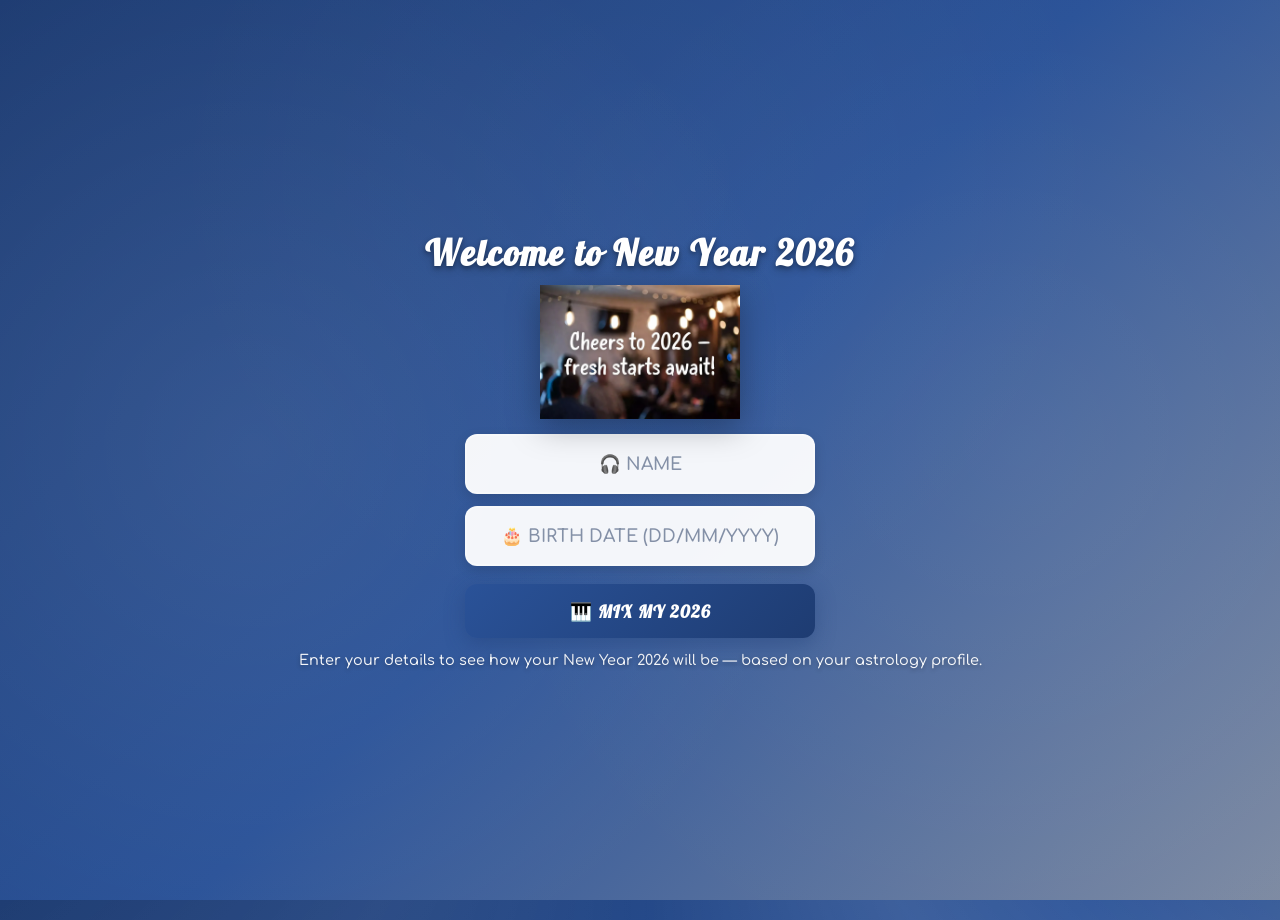
==== commit 3735894b: "Fix UI: remove chart/countdown, click-to-open cards, improve text contrast, dynamic background" ====
--- a/index.html
+++ b/index.html
@@ -20,7 +20,7 @@
     </div>
     <div class="welcome" id="welcome">
         <h2>🎵 DROP THE BEAT 2026 🎵</h2>
-        <img src="./images/newYear.webp">
+        <img src="./images/newYear.webp" onerror="this.onerror=null;this.src='./images/2.jpg';">
         <div class="input-group">
             <input type="text" id="userName" placeholder="🎧 NAME" class="user-input">
             <input type="text" id="userDob" placeholder="🎂 BIRTH DATE (DD/MM/YYYY)" class="user-input" maxlength="10">
@@ -57,7 +57,7 @@
         <div class="cards-container">
             <div class="bookDiv" onclick="this.classList.toggle('open')">
                 <div class="book">
-                    <img src="./images/b/b2.webp">
+                    <img src="./images/b/b2.webp" onerror="this.onerror=null;this.src='./images/b/b3.png';">
                 </div>
                 <div class="details">
                    <img src="./images/b/p1.jpg">
@@ -71,7 +71,7 @@
             </div>
             <div class="bookDiv" onclick="this.classList.toggle('open')">
                 <div class="book">
-                    <img src="./images/b/b1.webp">
+                    <img src="./images/b/b1.webp" onerror="this.onerror=null;this.src='./images/b/b3.png';">
                 </div>
                 <div class="details">
                    <img src="./images/b/p2.jpg">
@@ -88,7 +88,7 @@
                     <img src="./images/b/b3.png">
                 </div>
                 <div class="details">
-                       <img src="./images/b/p3.webp">
+                       <img src="./images/b/p3.webp" onerror="this.onerror=null;this.src='./images/b/p1.jpg';">
                        <div class="letter">
                            <h3>🎯 Your 2026 Victory Prophecy! 🎯</h3>
                            <p>⚡ Time to reveal your ultimate power! You're about to unlock abilities you never knew you had! 2026 is your playground for success, and you're the main character in this amazing story!</p>
@@ -98,6 +98,8 @@
                 </div>
             </div>
         </div>
+    </div>
+
     </div>
 
     <div class="footer">
--- a/style.css
+++ b/style.css
@@ -687,6 +687,7 @@
     width: 100%;
     height: auto;
     padding:0 20px;
+    box-sizing: border-box;
    
 }
 .quote p{
